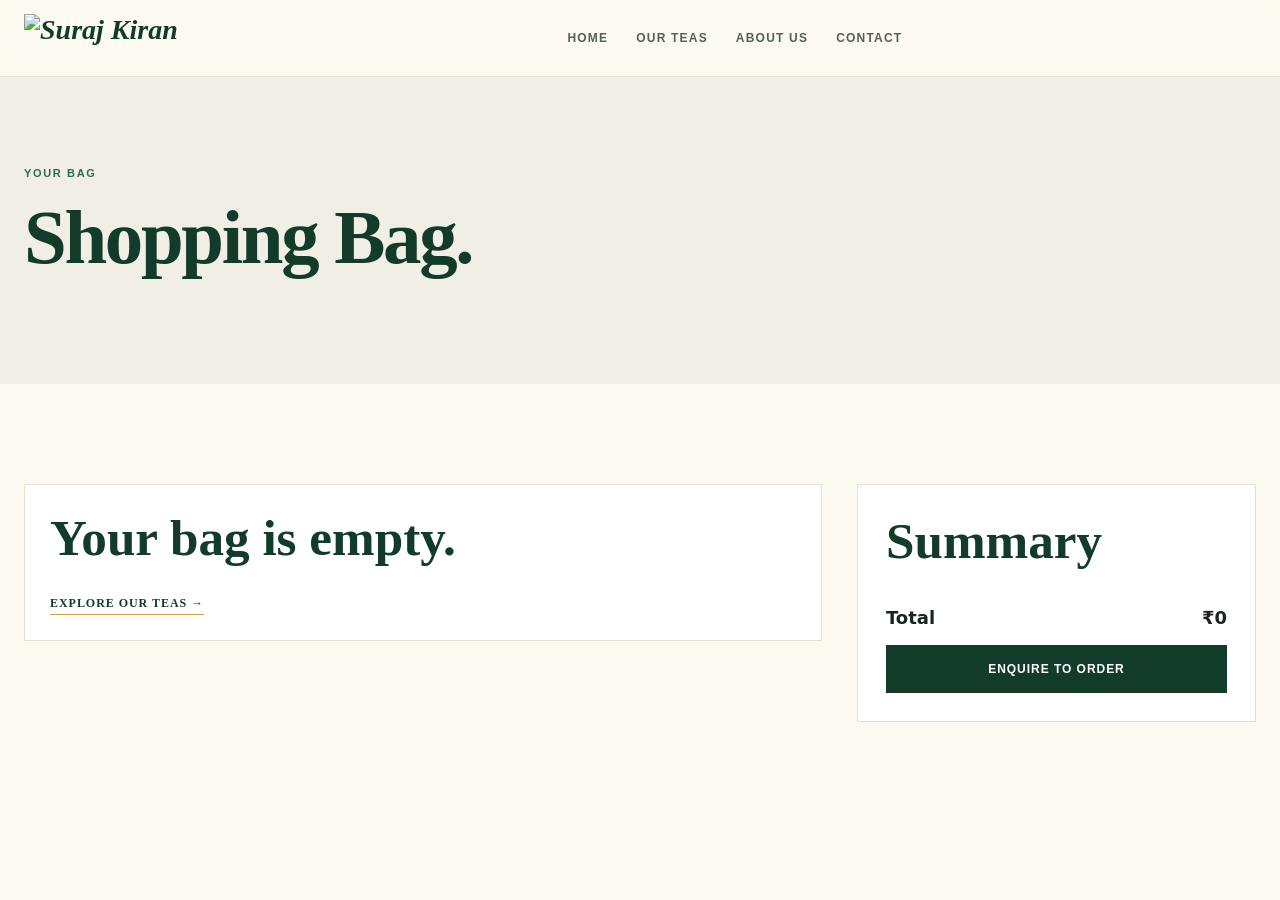
==== cart.html @ 0682f06b "Add files via upload" ====
<!doctype html>
<html lang="en"><head><meta charset="utf-8"><meta name="viewport" content="width=device-width,initial-scale=1"><title>Bag | Suraj Kiran</title><link rel="stylesheet" href="styles.css"></head>
<body data-page="cart"><header class="site-header"><div class="container nav"><a class="brand" href="index.html"><img src="Logo.png" alt="Suraj Kiran"></a><nav><a href="index.html">Home</a><a href="products.html">Our Teas</a><a href="about.html">About Us</a><a href="contact.html">Contact</a></nav></div></header>
<main><section class="page-hero"><div class="container"><span class="eyebrow">YOUR BAG</span><h1>Shopping Bag.</h1></div></section><section class="section"><div class="container cart-layout"><div id="cartItems"></div><aside class="summary"><h2>Summary</h2><div class="sum-row total"><strong>Total</strong><strong id="cartTotal">₹0</strong></div><a class="btn btn-primary full" href="contact.html">Enquire to Order</a></aside></div></section></main>
<script src="app.js"></script></body></html>
---- styles.css ----
:root{--green:#123b2a;--green2:#2f6b4f;--cream:#fcf9f0;--gold:#c8a44d;--ink:#1c2420;--muted:#5c6b63;--line:#e5e0d1;--white:#fff;--max:1280px}
*{box-sizing:border-box}html{scroll-behavior:smooth}body{margin:0;background:var(--cream);color:var(--ink);font-family:Inter,system-ui,sans-serif;line-height:1.6}a{color:inherit;text-decoration:none}button,input,textarea,select{font:inherit}button{cursor:pointer}.container{width:min(var(--max),calc(100% - 48px));margin:auto}.site-header{position:sticky;top:0;z-index:20;background:rgba(252,249,240,.94);backdrop-filter:blur(12px);border-bottom:1px solid var(--line)}.nav{height:76px;display:flex;align-items:center;gap:36px}.brand{font:italic 700 28px "Playfair Display",serif;color:var(--green);white-space:nowrap}.brand img{height:48px;width:auto;display:block}.brand-light{color:#fff}.nav nav{display:flex;gap:28px;margin:auto}.nav nav a{font:600 12px Montserrat,sans-serif;letter-spacing:.1em;text-transform:uppercase;color:#536159}.nav nav a.active,.nav nav a:hover{color:var(--green)}.nav-actions{display:flex;align-items:center;gap:16px}.icon-btn{border:0;background:transparent;color:var(--green);font-size:24px}.cart-link{font:600 12px Montserrat,sans-serif;letter-spacing:.08em;text-transform:uppercase;color:var(--green)}.cart-link span{display:inline-grid;place-items:center;background:var(--green);color:#fff;border-radius:50%;min-width:22px;height:22px;margin-left:4px;font-size:11px}.mobile-only{display:none}.hero{padding:84px 0 110px;background:var(--cream)}.hero-grid{display:grid;grid-template-columns:1fr 1fr;align-items:center;gap:80px}.hero-copy p{font-size:19px}.eyebrow{display:block;font:600 11px Montserrat,sans-serif;letter-spacing:.15em;color:var(--green2);margin-bottom:18px}.gold{color:var(--gold)}h1,h2{font-family:"Playfair Display",serif;line-height:1.08;color:var(--green);margin:0 0 24px}h1{font-size:clamp(46px,6vw,82px);letter-spacing:-.03em}h2{font-size:clamp(34px,4vw,54px)}h1 em,h2 em{font-weight:600}p{font-size:17px;color:#435048;max-width:650px}.actions{display:flex;gap:12px;flex-wrap:wrap;margin-top:30px}.btn{display:inline-flex;justify-content:center;align-items:center;border:1px solid transparent;padding:14px 22px;min-height:48px;font:600 12px Montserrat,sans-serif;letter-spacing:.08em;text-transform:uppercase}.btn-primary{background:var(--green);color:#fff}.btn-primary:hover{background:#0b2d20}.btn-ghost{border-color:var(--green);color:var(--green)}.btn-light{background:#fff;color:var(--green)}.full{width:100%}.hero-art{min-height:500px;position:relative;background:#e9e2d1;overflow:hidden;display:grid;place-items:center}.hero-photo{background:#e9e2d1}.hero-cup-image{width:100%;height:100%;object-fit:cover;display:block}.hero-card{position:absolute;right:28px;bottom:28px;background:#fff;padding:16px 18px;z-index:4;border:1px solid var(--line);display:flex;flex-direction:column}.hero-card span{font:600 10px Montserrat;letter-spacing:.13em;color:var(--gold)}.hero-card strong{font:600 14px "Playfair Display";color:var(--green)}.section{padding:100px 0}.cream{background:#f6f3ea}.split{display:grid;grid-template-columns:1fr 1fr;gap:80px;align-items:center}.art-panel{min-height:480px;background:linear-gradient(145deg,#173c2c,#59765a 55%,#c5c9a8);color:#fff;display:flex;flex-direction:column;justify-content:end;padding:34px;position:relative;overflow:hidden}.art-panel span,.art-panel strong{position:relative}.art-panel span{font:600 11px Montserrat;letter-spacing:.18em}.art-panel strong{font:700 44px "Playfair Display";line-height:1}.section-head{display:flex;justify-content:space-between;align-items:end;margin-bottom:40px}.text-link{font:600 12px Montserrat;color:var(--green);letter-spacing:.08em;text-transform:uppercase;border-bottom:1px solid var(--gold);padding-bottom:4px}.feature-grid{display:grid;grid-template-columns:repeat(4,1fr);border-top:1px solid var(--line)}.feature-grid article{padding:30px 24px 15px 0;border-right:1px solid var(--line);margin-right:24px}.feature-grid article:last-child{border:0}.feature-no{color:var(--gold);font:600 11px Montserrat}.feature-grid h3{font:600 21px "Playfair Display";color:var(--green);margin:25px 0 10px}.feature-grid p{font-size:14px}.product-grid{display:grid;grid-template-columns:repeat(3,1fr);gap:22px}.product-card{background:#fff;border:1px solid var(--line);position:relative}.product-media{height:330px;background:linear-gradient(145deg,#e8e1d1,#f8f5ec);display:grid;place-items:center;position:relative;overflow:hidden}.product-media img{width:100%;height:100%;object-fit:cover}.quick-add{position:absolute;right:14px;bottom:14px;width:42px;height:42px;border-radius:50%;border:0;background:var(--green);color:#fff;font-size:24px}.product-body{padding:22px}.product-cat{font:600 10px Montserrat;letter-spacing:.12em;color:var(--green2)}.product-name{font:600 24px "Playfair Display";color:var(--green);margin:5px 0}.product-desc{font-size:13px;margin:0 0 16px}.product-meta{display:flex;justify-content:space-between;align-items:center}.price{font:600 14px Montserrat;color:var(--green)}.journey{background:var(--green);color:#fff;padding:90px 0}.journey h2{color:#fff}.steps{display:flex;gap:20px;align-items:center;flex-wrap:wrap;margin-top:40px;font:600 12px Montserrat;letter-spacing:.08em;text-transform:uppercase}.steps b{color:var(--gold)}.distributor{background:var(--green);color:#fff;padding:54px;display:flex;justify-content:space-between;align-items:center;gap:40px}.distributor h2,.distributor p{color:#fff}.footer{background:#0b2419;color:#dce7df;padding:65px 0 20px}.footer-grid{display:grid;grid-template-columns:2fr 1fr 1fr 1fr;gap:50px}.footer h4{color:#fff;margin:0 0 14px;font:600 12px Montserrat;letter-spacing:.12em;text-transform:uppercase}.footer-grid a:not(.brand){display:block;color:#b7c6bd;margin:8px 0;font-size:14px}.footer-grid p{color:#aab9b1;font-size:14px}.footer-bottom{border-top:1px solid #ffffff1a;margin-top:45px;padding-top:20px;color:#8fa097;font-size:12px}.page-hero{padding:90px 0 80px;background:#f1eee5}.catalog-tools{display:flex;gap:15px;align-items:center;justify-content:space-between;margin-bottom:35px;flex-wrap:wrap}.catalog-tools input{flex:1;min-width:230px;padding:15px 18px;border:1px solid var(--line);background:#fff;outline:none}.contact-grid{display:grid;grid-template-columns:1fr 1fr;gap:70px}.contact-list>div{display:flex;flex-direction:column;border-top:1px solid var(--line);padding:16px 0}.contact-list strong{font:600 10px Montserrat;letter-spacing:.12em;text-transform:uppercase;color:var(--green)}.form-card{background:#fff;border:1px solid var(--line);padding:28px}.form-card label{display:block;font:600 10px Montserrat;letter-spacing:.1em;text-transform:uppercase;color:var(--green);margin-bottom:16px}.form-card input,.form-card textarea{width:100%;border:1px solid var(--line);padding:13px;margin-top:7px;background:#fcfbf7;outline:none}.cart-layout{display:grid;grid-template-columns:1.6fr .8fr;gap:35px}.cart-item{background:#fff;border:1px solid var(--line);padding:18px;display:grid;grid-template-columns:90px 1fr auto;gap:18px;align-items:center;margin-bottom:12px}.thumb{width:90px;height:100px;background:#e9e2d1;display:grid;place-items:center}.thumb img{width:100%;height:100%;object-fit:cover}.summary{background:#fff;border:1px solid var(--line);padding:28px;height:max-content;position:sticky;top:100px}.sum-row{display:flex;justify-content:space-between;padding:12px 0;font-size:14px}.sum-row.total{font-size:18px}.panel{background:#fff;border:1px solid var(--line);padding:25px}.small{font-size:12px}.muted{color:var(--muted)}@media(max-width:900px){.nav{height:68px;justify-content:space-between}.mobile-only{display:block}.nav nav{display:none}.nav nav.open{position:absolute;top:68px;left:0;right:0;background:var(--cream);display:flex;flex-direction:column;padding:20px 24px;border-bottom:1px solid var(--line);gap:14px}.hero{padding:55px 0 70px}.hero-grid,.split,.cart-layout,.contact-grid{grid-template-columns:1fr;gap:35px}.hero-art{min-height:390px}.feature-grid{grid-template-columns:1fr 1fr}.product-grid{grid-template-columns:1fr 1fr}.footer-grid{grid-template-columns:1fr 1fr}.distributor{padding:35px;flex-direction:column;align-items:flex-start}}@media(max-width:560px){.container{width:min(100% - 32px,var(--max))}.brand img{height:42px}.nav-actions{gap:8px}.hero-grid{gap:25px}.hero-art{min-height:330px}.hero-card{right:12px;bottom:12px}.section{padding:70px 0}.feature-grid,.product-grid,.footer-grid{grid-template-columns:1fr}.product-media{height:300px}.steps{gap:10px}.distributor{padding:28px 22px}.cart-item{grid-template-columns:62px 1fr}.cart-item>.cart-price{grid-column:2}.thumb{width:62px;height:75px}}
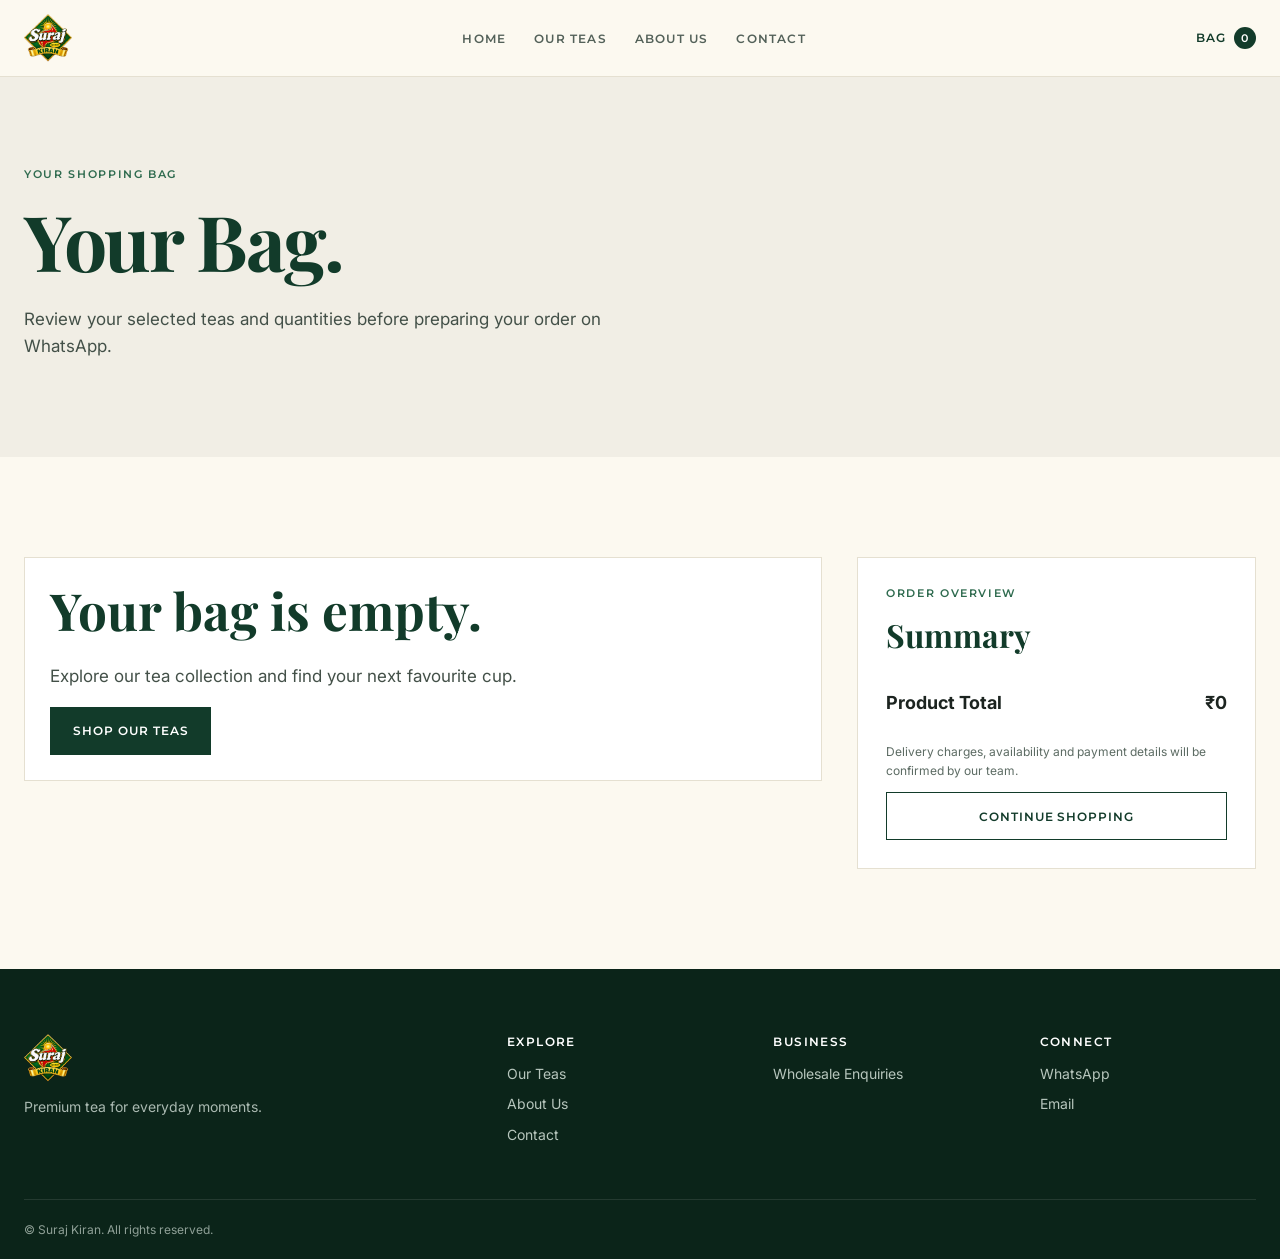
==== commit 8097946d: "Update cart.html" ====
--- a/cart.html
+++ b/cart.html
@@ -1,5 +1,151 @@
+
 <!doctype html>
-<html lang="en"><head><meta charset="utf-8"><meta name="viewport" content="width=device-width,initial-scale=1"><title>Bag | Suraj Kiran</title><link rel="stylesheet" href="styles.css"></head>
-<body data-page="cart"><header class="site-header"><div class="container nav"><a class="brand" href="index.html"><img src="Logo.png" alt="Suraj Kiran"></a><nav><a href="index.html">Home</a><a href="products.html">Our Teas</a><a href="about.html">About Us</a><a href="contact.html">Contact</a></nav></div></header>
-<main><section class="page-hero"><div class="container"><span class="eyebrow">YOUR BAG</span><h1>Shopping Bag.</h1></div></section><section class="section"><div class="container cart-layout"><div id="cartItems"></div><aside class="summary"><h2>Summary</h2><div class="sum-row total"><strong>Total</strong><strong id="cartTotal">₹0</strong></div><a class="btn btn-primary full" href="contact.html">Enquire to Order</a></aside></div></section></main>
-<script src="app.js"></script></body></html>+<html lang="en">
+<head>
+  <meta charset="utf-8">
+  <meta name="viewport" content="width=device-width, initial-scale=1">
+
+  <title>Shopping Bag | Suraj Kiran</title>
+
+  <link rel="preconnect" href="https://fonts.googleapis.com">
+  <link rel="preconnect" href="https://fonts.gstatic.com" crossorigin>
+
+  <link href="https://fonts.googleapis.com/css2?family=Inter:wght@400;500;600&family=Montserrat:wght@500;600;700&family=Playfair+Display:ital,wght@0,600;0,700;1,700&display=swap" rel="stylesheet">
+
+  <link rel="stylesheet" href="styles.css">
+</head>
+
+<body data-page="cart">
+
+  <header class="site-header">
+    <div class="container nav">
+
+      <button
+        class="icon-btn mobile-only"
+        id="menuBtn"
+        type="button"
+        aria-label="Open navigation menu"
+        aria-expanded="false"
+      >☰</button>
+
+      <a class="brand" href="index.html">
+        <img src="Logo.png" alt="Suraj Kiran">
+      </a>
+
+      <nav id="mainNav">
+        <a href="index.html">Home</a>
+        <a href="products.html">Our Teas</a>
+        <a href="about.html">About Us</a>
+        <a href="contact.html">Contact</a>
+      </nav>
+
+      <div class="nav-actions">
+        <a class="cart-link" href="cart.html">
+          Bag <span id="cartCount">0</span>
+        </a>
+      </div>
+
+    </div>
+  </header>
+
+  <main>
+
+    <section class="page-hero">
+      <div class="container">
+
+        <span class="eyebrow">YOUR SHOPPING BAG</span>
+
+        <h1>Your Bag.</h1>
+
+        <p>
+          Review your selected teas and quantities before
+          preparing your order on WhatsApp.
+        </p>
+
+      </div>
+    </section>
+
+    <section class="section">
+      <div class="container cart-layout">
+
+        <!-- Cart items are displayed here by app.js -->
+        <div id="cartItems"></div>
+
+        <!-- Order summary -->
+        <aside class="summary">
+
+          <span class="eyebrow">ORDER OVERVIEW</span>
+
+          <h2>Summary</h2>
+
+          <div class="sum-row total">
+            <strong>Product Total</strong>
+            <strong id="cartTotal">₹0</strong>
+          </div>
+
+          <p class="small muted">
+            Delivery charges, availability and payment
+            details will be confirmed by our team.
+          </p>
+
+          <a class="btn btn-ghost full" href="products.html">
+            Continue Shopping
+          </a>
+
+        </aside>
+
+        <!--
+          WhatsApp checkout form will be inserted
+          automatically by app.js when the bag
+          contains products.
+        -->
+
+      </div>
+    </section>
+
+  </main>
+
+  <footer class="footer">
+    <div class="container footer-grid">
+
+      <div>
+        <a class="brand brand-light" href="index.html">
+          <img src="Logo.png" alt="Suraj Kiran">
+        </a>
+
+        <p>Premium tea for everyday moments.</p>
+      </div>
+
+      <div>
+        <h4>Explore</h4>
+        <a href="products.html">Our Teas</a>
+        <a href="about.html">About Us</a>
+        <a href="contact.html">Contact</a>
+      </div>
+
+      <div>
+        <h4>Business</h4>
+        <a href="contact.html">Wholesale Enquiries</a>
+      </div>
+
+      <div>
+        <h4>Connect</h4>
+        <a href="https://wa.me/919942995694">
+          WhatsApp
+        </a>
+        <a href="mailto:info@surajkiran.in">
+          Email
+        </a>
+      </div>
+
+    </div>
+
+    <div class="container footer-bottom">
+      © Suraj Kiran. All rights reserved.
+    </div>
+  </footer>
+
+  <script src="app.js"></script>
+
+</body>
+</html>
--- a/styles.css
+++ b/styles.css
@@ -1,2 +1,1002 @@
- :root{--green:#123b2a;--green2:#2f6b4f;--cream:#fcf9f0;--gold:#c8a44d;--ink:#1c2420;--muted:#5c6b63;--line:#e5e0d1;--white:#fff;--max:1280px}
-*{box-sizing:border-box}html{scroll-behavior:smooth}body{margin:0;background:var(--cream);color:var(--ink);font-family:Inter,system-ui,sans-serif;line-height:1.6}a{color:inherit;text-decoration:none}button,input,textarea,select{font:inherit}button{cursor:pointer}.container{width:min(var(--max),calc(100% - 48px));margin:auto}.site-header{position:sticky;top:0;z-index:20;background:rgba(252,249,240,.94);backdrop-filter:blur(12px);border-bottom:1px solid var(--line)}.nav{height:76px;display:flex;align-items:center;gap:36px}.brand{font:italic 700 28px "Playfair Display",serif;color:var(--green);white-space:nowrap}.brand img{height:48px;width:auto;display:block}.brand-light{color:#fff}.nav nav{display:flex;gap:28px;margin:auto}.nav nav a{font:600 12px Montserrat,sans-serif;letter-spacing:.1em;text-transform:uppercase;color:#536159}.nav nav a.active,.nav nav a:hover{color:var(--green)}.nav-actions{display:flex;align-items:center;gap:16px}.icon-btn{border:0;background:transparent;color:var(--green);font-size:24px}.cart-link{font:600 12px Montserrat,sans-serif;letter-spacing:.08em;text-transform:uppercase;color:var(--green)}.cart-link span{display:inline-grid;place-items:center;background:var(--green);color:#fff;border-radius:50%;min-width:22px;height:22px;margin-left:4px;font-size:11px}.mobile-only{display:none}.hero{padding:84px 0 110px;background:var(--cream)}.hero-grid{display:grid;grid-template-columns:1fr 1fr;align-items:center;gap:80px}.hero-copy p{font-size:19px}.eyebrow{display:block;font:600 11px Montserrat,sans-serif;letter-spacing:.15em;color:var(--green2);margin-bottom:18px}.gold{color:var(--gold)}h1,h2{font-family:"Playfair Display",serif;line-height:1.08;color:var(--green);margin:0 0 24px}h1{font-size:clamp(46px,6vw,82px);letter-spacing:-.03em}h2{font-size:clamp(34px,4vw,54px)}h1 em,h2 em{font-weight:600}p{font-size:17px;color:#435048;max-width:650px}.actions{display:flex;gap:12px;flex-wrap:wrap;margin-top:30px}.btn{display:inline-flex;justify-content:center;align-items:center;border:1px solid transparent;padding:14px 22px;min-height:48px;font:600 12px Montserrat,sans-serif;letter-spacing:.08em;text-transform:uppercase}.btn-primary{background:var(--green);color:#fff}.btn-primary:hover{background:#0b2d20}.btn-ghost{border-color:var(--green);color:var(--green)}.btn-light{background:#fff;color:var(--green)}.full{width:100%}.hero-art{min-height:500px;position:relative;background:#e9e2d1;overflow:hidden;display:grid;place-items:center}.hero-photo{background:#e9e2d1}.hero-cup-image{width:100%;height:100%;object-fit:cover;display:block}.hero-card{position:absolute;right:28px;bottom:28px;background:#fff;padding:16px 18px;z-index:4;border:1px solid var(--line);display:flex;flex-direction:column}.hero-card span{font:600 10px Montserrat;letter-spacing:.13em;color:var(--gold)}.hero-card strong{font:600 14px "Playfair Display";color:var(--green)}.section{padding:100px 0}.cream{background:#f6f3ea}.split{display:grid;grid-template-columns:1fr 1fr;gap:80px;align-items:center}.art-panel{min-height:480px;background:linear-gradient(145deg,#173c2c,#59765a 55%,#c5c9a8);color:#fff;display:flex;flex-direction:column;justify-content:end;padding:34px;position:relative;overflow:hidden}.art-panel span,.art-panel strong{position:relative}.art-panel span{font:600 11px Montserrat;letter-spacing:.18em}.art-panel strong{font:700 44px "Playfair Display";line-height:1}.section-head{display:flex;justify-content:space-between;align-items:end;margin-bottom:40px}.text-link{font:600 12px Montserrat;color:var(--green);letter-spacing:.08em;text-transform:uppercase;border-bottom:1px solid var(--gold);padding-bottom:4px}.feature-grid{display:grid;grid-template-columns:repeat(4,1fr);border-top:1px solid var(--line)}.feature-grid article{padding:30px 24px 15px 0;border-right:1px solid var(--line);margin-right:24px}.feature-grid article:last-child{border:0}.feature-no{color:var(--gold);font:600 11px Montserrat}.feature-grid h3{font:600 21px "Playfair Display";color:var(--green);margin:25px 0 10px}.feature-grid p{font-size:14px}.product-grid{display:grid;grid-template-columns:repeat(3,1fr);gap:22px}.product-card{background:#fff;border:1px solid var(--line);position:relative}.product-media{height:330px;background:linear-gradient(145deg,#e8e1d1,#f8f5ec);display:grid;place-items:center;position:relative;overflow:hidden}.product-media img{width:100%;height:100%;object-fit:cover}.quick-add{position:absolute;right:14px;bottom:14px;width:42px;height:42px;border-radius:50%;border:0;background:var(--green);color:#fff;font-size:24px}.product-body{padding:22px}.product-cat{font:600 10px Montserrat;letter-spacing:.12em;color:var(--green2)}.product-name{font:600 24px "Playfair Display";color:var(--green);margin:5px 0}.product-desc{font-size:13px;margin:0 0 16px}.product-meta{display:flex;justify-content:space-between;align-items:center}.price{font:600 14px Montserrat;color:var(--green)}.journey{background:var(--green);color:#fff;padding:90px 0}.journey h2{color:#fff}.steps{display:flex;gap:20px;align-items:center;flex-wrap:wrap;margin-top:40px;font:600 12px Montserrat;letter-spacing:.08em;text-transform:uppercase}.steps b{color:var(--gold)}.distributor{background:var(--green);color:#fff;padding:54px;display:flex;justify-content:space-between;align-items:center;gap:40px}.distributor h2,.distributor p{color:#fff}.footer{background:#0b2419;color:#dce7df;padding:65px 0 20px}.footer-grid{display:grid;grid-template-columns:2fr 1fr 1fr 1fr;gap:50px}.footer h4{color:#fff;margin:0 0 14px;font:600 12px Montserrat;letter-spacing:.12em;text-transform:uppercase}.footer-grid a:not(.brand){display:block;color:#b7c6bd;margin:8px 0;font-size:14px}.footer-grid p{color:#aab9b1;font-size:14px}.footer-bottom{border-top:1px solid #ffffff1a;margin-top:45px;padding-top:20px;color:#8fa097;font-size:12px}.page-hero{padding:90px 0 80px;background:#f1eee5}.catalog-tools{display:flex;gap:15px;align-items:center;justify-content:space-between;margin-bottom:35px;flex-wrap:wrap}.catalog-tools input{flex:1;min-width:230px;padding:15px 18px;border:1px solid var(--line);background:#fff;outline:none}.contact-grid{display:grid;grid-template-columns:1fr 1fr;gap:70px}.contact-list>div{display:flex;flex-direction:column;border-top:1px solid var(--line);padding:16px 0}.contact-list strong{font:600 10px Montserrat;letter-spacing:.12em;text-transform:uppercase;color:var(--green)}.form-card{background:#fff;border:1px solid var(--line);padding:28px}.form-card label{display:block;font:600 10px Montserrat;letter-spacing:.1em;text-transform:uppercase;color:var(--green);margin-bottom:16px}.form-card input,.form-card textarea{width:100%;border:1px solid var(--line);padding:13px;margin-top:7px;background:#fcfbf7;outline:none}.cart-layout{display:grid;grid-template-columns:1.6fr .8fr;gap:35px}.cart-item{background:#fff;border:1px solid var(--line);padding:18px;display:grid;grid-template-columns:90px 1fr auto;gap:18px;align-items:center;margin-bottom:12px}.thumb{width:90px;height:100px;background:#e9e2d1;display:grid;place-items:center}.thumb img{width:100%;height:100%;object-fit:cover}.summary{background:#fff;border:1px solid var(--line);padding:28px;height:max-content;position:sticky;top:100px}.sum-row{display:flex;justify-content:space-between;padding:12px 0;font-size:14px}.sum-row.total{font-size:18px}.panel{background:#fff;border:1px solid var(--line);padding:25px}.small{font-size:12px}.muted{color:var(--muted)}@media(max-width:900px){.nav{height:68px;justify-content:space-between}.mobile-only{display:block}.nav nav{display:none}.nav nav.open{position:absolute;top:68px;left:0;right:0;background:var(--cream);display:flex;flex-direction:column;padding:20px 24px;border-bottom:1px solid var(--line);gap:14px}.hero{padding:55px 0 70px}.hero-grid,.split,.cart-layout,.contact-grid{grid-template-columns:1fr;gap:35px}.hero-art{min-height:390px}.feature-grid{grid-template-columns:1fr 1fr}.product-grid{grid-template-columns:1fr 1fr}.footer-grid{grid-template-columns:1fr 1fr}.distributor{padding:35px;flex-direction:column;align-items:flex-start}}@media(max-width:560px){.container{width:min(100% - 32px,var(--max))}.brand img{height:42px}.nav-actions{gap:8px}.hero-grid{gap:25px}.hero-art{min-height:330px}.hero-card{right:12px;bottom:12px}.section{padding:70px 0}.feature-grid,.product-grid,.footer-grid{grid-template-columns:1fr}.product-media{height:300px}.steps{gap:10px}.distributor{padding:28px 22px}.cart-item{grid-template-columns:62px 1fr}.cart-item>.cart-price{grid-column:2}.thumb{width:62px;height:75px}}
+
+/* SURAJ KIRAN — COMPLETE STYLESHEET */
+
+:root {
+  --green: #123b2a;
+  --green2: #2f6b4f;
+  --cream: #fcf9f0;
+  --gold: #c8a44d;
+  --ink: #1c2420;
+  --muted: #5c6b63;
+  --line: #e5e0d1;
+  --white: #fff;
+  --max: 1280px;
+}
+
+* { box-sizing: border-box; }
+
+html { scroll-behavior: smooth; }
+
+body {
+  margin: 0;
+  background: var(--cream);
+  color: var(--ink);
+  font-family: Inter, system-ui, sans-serif;
+  line-height: 1.6;
+}
+
+a { color: inherit; text-decoration: none; }
+button, input, textarea, select { font: inherit; }
+button { cursor: pointer; }
+img { max-width: 100%; }
+
+.container {
+  width: min(var(--max), calc(100% - 48px));
+  margin: auto;
+}
+
+/* HEADER */
+
+.site-header {
+  position: sticky;
+  top: 0;
+  z-index: 20;
+  background: rgba(252,249,240,.96);
+  backdrop-filter: blur(12px);
+  border-bottom: 1px solid var(--line);
+}
+
+.nav {
+  height: 76px;
+  display: flex;
+  align-items: center;
+  gap: 36px;
+}
+
+.brand {
+  font: italic 700 28px "Playfair Display", serif;
+  color: var(--green);
+  white-space: nowrap;
+}
+
+.brand img {
+  height: 48px;
+  width: auto;
+  display: block;
+}
+
+.nav nav {
+  display: flex;
+  gap: 28px;
+  margin: auto;
+}
+
+.nav nav a {
+  font: 600 12px Montserrat, sans-serif;
+  letter-spacing: .1em;
+  text-transform: uppercase;
+  color: #536159;
+}
+
+.nav nav a.active,
+.nav nav a:hover { color: var(--green); }
+
+.nav-actions {
+  display: flex;
+  align-items: center;
+  gap: 16px;
+}
+
+.icon-btn {
+  border: 0;
+  background: transparent;
+  color: var(--green);
+  font-size: 24px;
+}
+
+.cart-link {
+  font: 600 12px Montserrat, sans-serif;
+  letter-spacing: .08em;
+  text-transform: uppercase;
+  color: var(--green);
+}
+
+.cart-link span {
+  display: inline-grid;
+  place-items: center;
+  background: var(--green);
+  color: white;
+  border-radius: 50%;
+  min-width: 22px;
+  height: 22px;
+  margin-left: 4px;
+  font-size: 11px;
+}
+
+.mobile-only { display: none; }
+
+/* TYPOGRAPHY AND BUTTONS */
+
+.eyebrow {
+  display: block;
+  font: 600 11px Montserrat, sans-serif;
+  letter-spacing: .15em;
+  color: var(--green2);
+  margin-bottom: 18px;
+}
+
+.gold { color: var(--gold); }
+
+h1, h2 {
+  font-family: "Playfair Display", serif;
+  line-height: 1.08;
+  color: var(--green);
+  margin: 0 0 24px;
+}
+
+h1 {
+  font-size: clamp(46px, 6vw, 82px);
+  letter-spacing: -.03em;
+}
+
+h2 { font-size: clamp(34px, 4vw, 54px); }
+
+h1 em, h2 em { font-weight: 600; }
+
+p {
+  font-size: 17px;
+  color: #435048;
+  max-width: 650px;
+}
+
+.actions {
+  display: flex;
+  gap: 12px;
+  flex-wrap: wrap;
+  margin-top: 30px;
+}
+
+.btn {
+  display: inline-flex;
+  justify-content: center;
+  align-items: center;
+  border: 1px solid transparent;
+  padding: 14px 22px;
+  min-height: 48px;
+  font: 600 12px Montserrat, sans-serif;
+  letter-spacing: .08em;
+  text-transform: uppercase;
+  text-align: center;
+}
+
+.btn-primary {
+  background: var(--green);
+  color: white;
+}
+
+.btn-primary:hover { background: #0b2d20; }
+
+.btn-ghost {
+  border-color: var(--green);
+  color: var(--green);
+  background: transparent;
+}
+
+.btn-light {
+  background: white;
+  color: var(--green);
+}
+
+.full { width: 100%; }
+
+/* HOMEPAGE */
+
+.hero {
+  padding: 84px 0 110px;
+  background: var(--cream);
+}
+
+.hero-grid {
+  display: grid;
+  grid-template-columns: 1fr 1fr;
+  align-items: center;
+  gap: 80px;
+}
+
+.hero-copy p { font-size: 19px; }
+
+.hero-art {
+  min-height: 500px;
+  position: relative;
+  background: #e9e2d1;
+  overflow: hidden;
+  display: grid;
+  place-items: center;
+}
+
+.hero-photo { background: #e9e2d1; }
+
+.hero-cup-image {
+  width: 100%;
+  height: 100%;
+  object-fit: cover;
+  display: block;
+}
+
+.hero-card {
+  position: absolute;
+  right: 28px;
+  bottom: 28px;
+  background: white;
+  padding: 16px 18px;
+  z-index: 4;
+  border: 1px solid var(--line);
+  display: flex;
+  flex-direction: column;
+}
+
+.hero-card span {
+  font: 600 10px Montserrat, sans-serif;
+  letter-spacing: .13em;
+  color: var(--gold);
+}
+
+.hero-card strong {
+  font: 600 14px "Playfair Display", serif;
+  color: var(--green);
+}
+
+.section { padding: 100px 0; }
+.cream { background: #f6f3ea; }
+
+.split {
+  display: grid;
+  grid-template-columns: 1fr 1fr;
+  gap: 80px;
+  align-items: center;
+}
+
+.art-panel {
+  min-height: 480px;
+  background: linear-gradient(145deg,#173c2c,#59765a 55%,#c5c9a8);
+  color: white;
+  display: flex;
+  flex-direction: column;
+  justify-content: end;
+  padding: 34px;
+  position: relative;
+  overflow: hidden;
+}
+
+.art-panel span {
+  font: 600 15px Montserrat, sans-serif;
+  letter-spacing: .18em;
+}
+
+.art-panel strong {
+  font: 700 58px "Playfair Display", serif;
+  line-height: 1;
+}
+
+.section-head {
+  display: flex;
+  justify-content: space-between;
+  align-items: end;
+  margin-bottom: 40px;
+}
+
+.text-link {
+  font: 600 12px Montserrat, sans-serif;
+  color: var(--green);
+  letter-spacing: .08em;
+  text-transform: uppercase;
+  border-bottom: 1px solid var(--gold);
+  padding-bottom: 4px;
+}
+
+.feature-grid {
+  display: grid;
+  grid-template-columns: repeat(4,1fr);
+  border-top: 1px solid var(--line);
+}
+
+.feature-grid article {
+  padding: 30px 24px 15px 0;
+  border-right: 1px solid var(--line);
+  margin-right: 24px;
+}
+
+.feature-grid article:last-child { border: 0; }
+
+.feature-no {
+  color: var(--gold);
+  font: 600 11px Montserrat, sans-serif;
+}
+
+.feature-grid h3 {
+  font: 600 21px "Playfair Display", serif;
+  color: var(--green);
+  margin: 25px 0 10px;
+}
+
+.feature-grid p { font-size: 14px; }
+
+/* PRODUCT COLLECTION */
+
+.product-grid {
+  display: grid;
+  grid-template-columns: repeat(3, minmax(0,1fr));
+  gap: 28px;
+}
+
+.product-card {
+  background: white;
+  border: 1px solid var(--line);
+  position: relative;
+  overflow: hidden;
+  transition: transform .2s, box-shadow .2s;
+}
+
+.product-card:hover {
+  transform: translateY(-5px);
+  box-shadow: 0 16px 38px #123b2a18;
+}
+
+.product-media {
+  height: 370px;
+  background: linear-gradient(145deg,#eee8da,#faf8f2);
+  position: relative;
+  overflow: hidden;
+}
+
+.product-body { padding: 24px; }
+
+.product-cat {
+  font: 600 10px Montserrat, sans-serif;
+  letter-spacing: .12em;
+  color: var(--green2);
+}
+
+.product-name {
+  font: 600 26px "Playfair Display", serif;
+  color: var(--green);
+  margin: 6px 0;
+}
+
+.product-name a:hover { color: var(--green2); }
+
+.product-desc {
+  font-size: 14px;
+  margin: 0 0 16px;
+}
+
+.product-meta {
+  display: flex;
+  justify-content: space-between;
+  align-items: center;
+  gap: 12px;
+  flex-wrap: wrap;
+}
+
+.price {
+  font: 600 14px Montserrat, sans-serif;
+  color: var(--green);
+}
+
+.quick-add {
+  position: absolute;
+  right: 14px;
+  bottom: 14px;
+  width: 44px;
+  height: 44px;
+  border-radius: 50%;
+  border: 0;
+  background: var(--green);
+  color: white;
+  font-size: 24px;
+  z-index: 3;
+}
+
+.quick-add:hover { background: var(--green2); }
+
+/* SWIPEABLE IMAGE GALLERIES */
+
+.sk-gallery {
+  position: relative;
+  width: 100%;
+  height: 100%;
+  overflow: hidden;
+  background: linear-gradient(145deg,#eee8da,#faf8f2);
+}
+
+.product-slider {
+  display: flex;
+  width: 100%;
+  height: 100%;
+  overflow-x: auto;
+  overflow-y: hidden;
+  scroll-snap-type: x mandatory;
+  scrollbar-width: none;
+  -webkit-overflow-scrolling: touch;
+  overscroll-behavior-x: contain;
+}
+
+.product-slider::-webkit-scrollbar { display: none; }
+
+.product-slider img {
+  flex: 0 0 100%;
+  width: 100%;
+  height: 100%;
+  object-fit: contain;
+  padding: 22px;
+  scroll-snap-align: start;
+  user-select: none;
+}
+
+.gallery-arrow {
+  position: absolute;
+  top: 50%;
+  transform: translateY(-50%);
+  z-index: 2;
+  width: 42px;
+  height: 42px;
+  border: 1px solid var(--line);
+  border-radius: 50%;
+  background: rgba(255,255,255,.95);
+  color: var(--green);
+  font-size: 22px;
+  display: grid;
+  place-items: center;
+  box-shadow: 0 3px 12px #00000012;
+}
+
+.gallery-prev { left: 12px; }
+.gallery-next { right: 12px; }
+
+.gallery-arrow:hover {
+  background: var(--green);
+  color: white;
+}
+
+.gallery-dots {
+  position: absolute;
+  bottom: 13px;
+  left: 50%;
+  transform: translateX(-50%);
+  display: flex;
+  gap: 8px;
+  z-index: 2;
+}
+
+.gallery-dot {
+  width: 9px;
+  height: 9px;
+  padding: 0;
+  border: 0;
+  border-radius: 50%;
+  background: #a9b7ae;
+}
+
+.gallery-dot.active { background: var(--green); }
+
+/* INDIVIDUAL PRODUCT PAGE */
+
+.detail-section { padding: 48px 0 100px; }
+
+.breadcrumbs {
+  font-size: 13px;
+  color: var(--muted);
+  margin-bottom: 32px;
+}
+
+.breadcrumbs a:hover { text-decoration: underline; }
+
+.product-detail-grid {
+  display: grid;
+  grid-template-columns: minmax(0,1.08fr) minmax(0,.92fr);
+  gap: clamp(32px,5vw,80px);
+  align-items: start;
+}
+
+.detail-gallery-column {
+  min-width: 0;
+  position: sticky;
+  top: 110px;
+}
+
+.sk-gallery-detail {
+  height: 580px;
+  border: 1px solid var(--line);
+}
+
+.sk-gallery-detail .product-slider img { padding: 35px; }
+
+.sk-gallery-detail .gallery-arrow {
+  width: 48px;
+  height: 48px;
+}
+
+.detail-information { padding: 8px 0; }
+
+.detail-title {
+  font-size: clamp(40px,4.5vw,62px);
+  margin-bottom: 20px;
+}
+
+.detail-short-description {
+  font-size: 18px;
+  line-height: 1.8;
+}
+
+.detail-price {
+  font: 700 32px Montserrat, sans-serif;
+  color: var(--green);
+  margin: 22px 0 8px;
+}
+
+.detail-price-note {
+  font-size: 12px;
+  color: var(--muted);
+  line-height: 1.7;
+}
+
+.detail-purchase {
+  margin-top: 30px;
+  padding: 26px 0;
+  border-top: 1px solid var(--line);
+  border-bottom: 1px solid var(--line);
+}
+
+.detail-label {
+  display: block;
+  font-size: 13px;
+  font-weight: 700;
+  color: var(--green);
+  margin: 15px 0 9px;
+}
+
+.detail-select,
+.detail-quantity {
+  display: block;
+  width: 100%;
+  max-width: 380px;
+  padding: 14px;
+  border: 1px solid var(--line);
+  background: white;
+  color: var(--ink);
+}
+
+.detail-quantity { max-width: 120px; }
+
+.detail-fixed-pack {
+  margin-bottom: 20px;
+  color: var(--green);
+}
+
+.detail-add-btn,
+.detail-bag-link {
+  margin-top: 20px;
+  width: 100%;
+  max-width: 380px;
+}
+
+.detail-bag-link {
+  margin-top: 10px;
+  display: flex;
+}
+
+.detail-description { padding-top: 36px; }
+
+.detail-description h2 {
+  font-size: 32px;
+  margin-bottom: 18px;
+}
+
+.detail-description h3 {
+  font: 600 22px "Playfair Display", serif;
+  color: var(--green);
+  margin: 28px 0 12px;
+}
+
+.detail-description p { line-height: 1.9; }
+
+.detail-description ul {
+  padding-left: 22px;
+  color: #435048;
+  line-height: 2;
+}
+
+/* OTHER HOMEPAGE SECTIONS */
+
+.journey {
+  background: var(--green);
+  color: white;
+  padding: 90px 0;
+}
+
+.journey h2 { color: white; }
+
+.steps {
+  display: flex;
+  gap: 20px;
+  align-items: center;
+  flex-wrap: wrap;
+  margin-top: 40px;
+  font: 600 12px Montserrat, sans-serif;
+  letter-spacing: .08em;
+  text-transform: uppercase;
+}
+
+.steps b { color: var(--gold); }
+
+.distributor {
+  background: var(--green);
+  color: white;
+  padding: 54px;
+  display: flex;
+  justify-content: space-between;
+  align-items: center;
+  gap: 40px;
+}
+
+.distributor h2,
+.distributor p { color: white; }
+
+/* FOOTER */
+
+.footer {
+  background: #0b2419;
+  color: #dce7df;
+  padding: 65px 0 20px;
+}
+
+.footer-grid {
+  display: grid;
+  grid-template-columns: 2fr 1fr 1fr 1fr;
+  gap: 50px;
+}
+
+.footer h4 {
+  color: white;
+  margin: 0 0 14px;
+  font: 600 12px Montserrat, sans-serif;
+  letter-spacing: .12em;
+  text-transform: uppercase;
+}
+
+.footer-grid a:not(.brand) {
+  display: block;
+  color: #b7c6bd;
+  margin: 8px 0;
+  font-size: 14px;
+}
+
+.footer-grid p {
+  color: #aab9b1;
+  font-size: 14px;
+}
+
+.footer-bottom {
+  border-top: 1px solid #ffffff1a;
+  margin-top: 45px;
+  padding-top: 20px;
+  color: #8fa097;
+  font-size: 12px;
+}
+
+/* OTHER PAGES */
+
+.page-hero {
+  padding: 90px 0 80px;
+  background: #f1eee5;
+}
+
+.catalog-tools {
+  display: flex;
+  gap: 15px;
+  align-items: center;
+  justify-content: space-between;
+  margin-bottom: 35px;
+  flex-wrap: wrap;
+}
+
+.catalog-tools input {
+  flex: 1;
+  min-width: 230px;
+  padding: 15px 18px;
+  border: 1px solid var(--line);
+  background: white;
+  outline: none;
+}
+
+.contact-grid {
+  display: grid;
+  grid-template-columns: 1fr 1fr;
+  gap: 70px;
+}
+
+.contact-list > div {
+  display: flex;
+  flex-direction: column;
+  border-top: 1px solid var(--line);
+  padding: 16px 0;
+}
+
+.contact-list strong {
+  font: 600 10px Montserrat, sans-serif;
+  letter-spacing: .12em;
+  text-transform: uppercase;
+  color: var(--green);
+}
+
+.form-card {
+  background: white;
+  border: 1px solid var(--line);
+  padding: 28px;
+}
+
+.form-card label {
+  display: block;
+  font: 600 10px Montserrat, sans-serif;
+  letter-spacing: .1em;
+  text-transform: uppercase;
+  color: var(--green);
+  margin-bottom: 16px;
+}
+
+.form-card input,
+.form-card textarea {
+  width: 100%;
+  border: 1px solid var(--line);
+  padding: 13px;
+  margin-top: 7px;
+  background: #fcfbf7;
+  outline: none;
+}
+
+/* SHOPPING BAG */
+
+.cart-layout {
+  display: grid;
+  grid-template-columns: minmax(0,1.6fr) minmax(270px,.8fr);
+  gap: 35px;
+  align-items: start;
+}
+
+.cart-item {
+  background: white;
+  border: 1px solid var(--line);
+  padding: 18px;
+  display: grid;
+  grid-template-columns: 90px minmax(0,1fr) auto;
+  gap: 18px;
+  align-items: center;
+  margin-bottom: 12px;
+}
+
+.thumb {
+  width: 90px;
+  height: 100px;
+  background: #f3eee3;
+  display: grid;
+  place-items: center;
+}
+
+.thumb img {
+  width: 100%;
+  height: 100%;
+  object-fit: contain;
+}
+
+.cart-item-info strong { color: var(--green); }
+
+.cart-item-info p { margin: 6px 0; }
+
+.cart-quantity-controls {
+  display: flex;
+  align-items: center;
+  gap: 14px;
+  margin: 10px 0;
+}
+
+.cart-quantity-controls button {
+  width: 30px;
+  height: 30px;
+  background: #f1eee5;
+  border: 1px solid var(--line);
+}
+
+.cart-remove {
+  border: 0;
+  background: transparent;
+  padding: 0;
+  color: #a34438;
+  font-size: 12px;
+  text-decoration: underline;
+}
+
+.cart-price { white-space: nowrap; }
+
+.summary {
+  background: white;
+  border: 1px solid var(--line);
+  padding: 28px;
+  height: max-content;
+  position: sticky;
+  top: 100px;
+}
+
+.summary h2 { font-size: 32px; }
+
+.sum-row {
+  display: flex;
+  justify-content: space-between;
+  padding: 12px 0;
+  font-size: 14px;
+}
+
+.sum-row.total { font-size: 18px; }
+
+.panel {
+  background: white;
+  border: 1px solid var(--line);
+  padding: 25px;
+}
+
+.small { font-size: 12px; }
+.muted { color: var(--muted); }
+
+.sk-checkout {
+  grid-column: 1 / -1;
+  width: 100%;
+}
+
+.sk-checkout h2 { font-size: 32px; }
+
+.sk-checkout form { max-width: 650px; }
+
+.sk-checkout textarea {
+  min-height: 100px;
+  resize: vertical;
+}
+
+.sk-checkout .btn { margin-top: 10px; }
+
+/* TABLET */
+
+@media (max-width: 900px) {
+  .nav {
+    height: 68px;
+    justify-content: space-between;
+  }
+
+  .mobile-only { display: block; }
+
+  .nav nav { display: none; }
+
+  .nav nav.open {
+    position: absolute;
+    top: 68px;
+    left: 0;
+    right: 0;
+    background: var(--cream);
+    display: flex;
+    flex-direction: column;
+    padding: 20px 24px;
+    border-bottom: 1px solid var(--line);
+    gap: 14px;
+  }
+
+  .hero { padding: 55px 0 70px; }
+
+  .hero-grid,
+  .split,
+  .cart-layout,
+  .contact-grid,
+  .product-detail-grid {
+    grid-template-columns: 1fr;
+    gap: 35px;
+  }
+
+  .hero-art { min-height: 390px; }
+
+  .feature-grid {
+    grid-template-columns: 1fr 1fr;
+  }
+
+  .product-grid {
+    grid-template-columns: repeat(2,minmax(0,1fr));
+  }
+
+  .footer-grid {
+    grid-template-columns: 1fr 1fr;
+  }
+
+  .distributor {
+    padding: 35px;
+    flex-direction: column;
+    align-items: flex-start;
+  }
+
+  .detail-gallery-column { position: static; }
+
+  .sk-gallery-detail { height: 520px; }
+
+  .summary { position: static; }
+}
+
+/* MOBILE */
+
+@media (max-width: 560px) {
+  .container {
+    width: min(100% - 32px,var(--max));
+  }
+
+  .brand img { height: 42px; }
+
+  .nav-actions { gap: 8px; }
+
+  .hero-grid { gap: 25px; }
+
+  .hero-art { min-height: 330px; }
+
+  .hero-card {
+    right: 12px;
+    bottom: 12px;
+  }
+
+  .section { padding: 70px 0; }
+
+  .feature-grid,
+  .product-grid,
+  .footer-grid {
+    grid-template-columns: 1fr;
+  }
+
+  .product-media { height: 340px; }
+
+  .steps { gap: 10px; }
+
+  .distributor { padding: 28px 22px; }
+
+  .cart-item {
+    grid-template-columns: 62px 1fr;
+  }
+
+  .cart-item > .cart-price {
+    grid-column: 2;
+  }
+
+  .thumb {
+    width: 62px;
+    height: 75px;
+  }
+
+  .detail-section { padding: 25px 0 65px; }
+
+  .sk-gallery-detail { height: 380px; }
+
+  .sk-gallery-detail .product-slider img {
+    padding: 15px;
+  }
+
+  .gallery-arrow {
+    width: 36px;
+    height: 36px;
+    font-size: 19px;
+  }
+
+  .gallery-prev { left: 7px; }
+  .gallery-next { right: 7px; }
+
+  .detail-title { font-size: 40px; }
+
+  .detail-price { font-size: 28px; }
+
+  .detail-add-btn,
+  .detail-bag-link { max-width: none; }
+
+  .sk-checkout { padding: 20px; }
+
+  .page-hero { padding: 60px 0; }
+}
